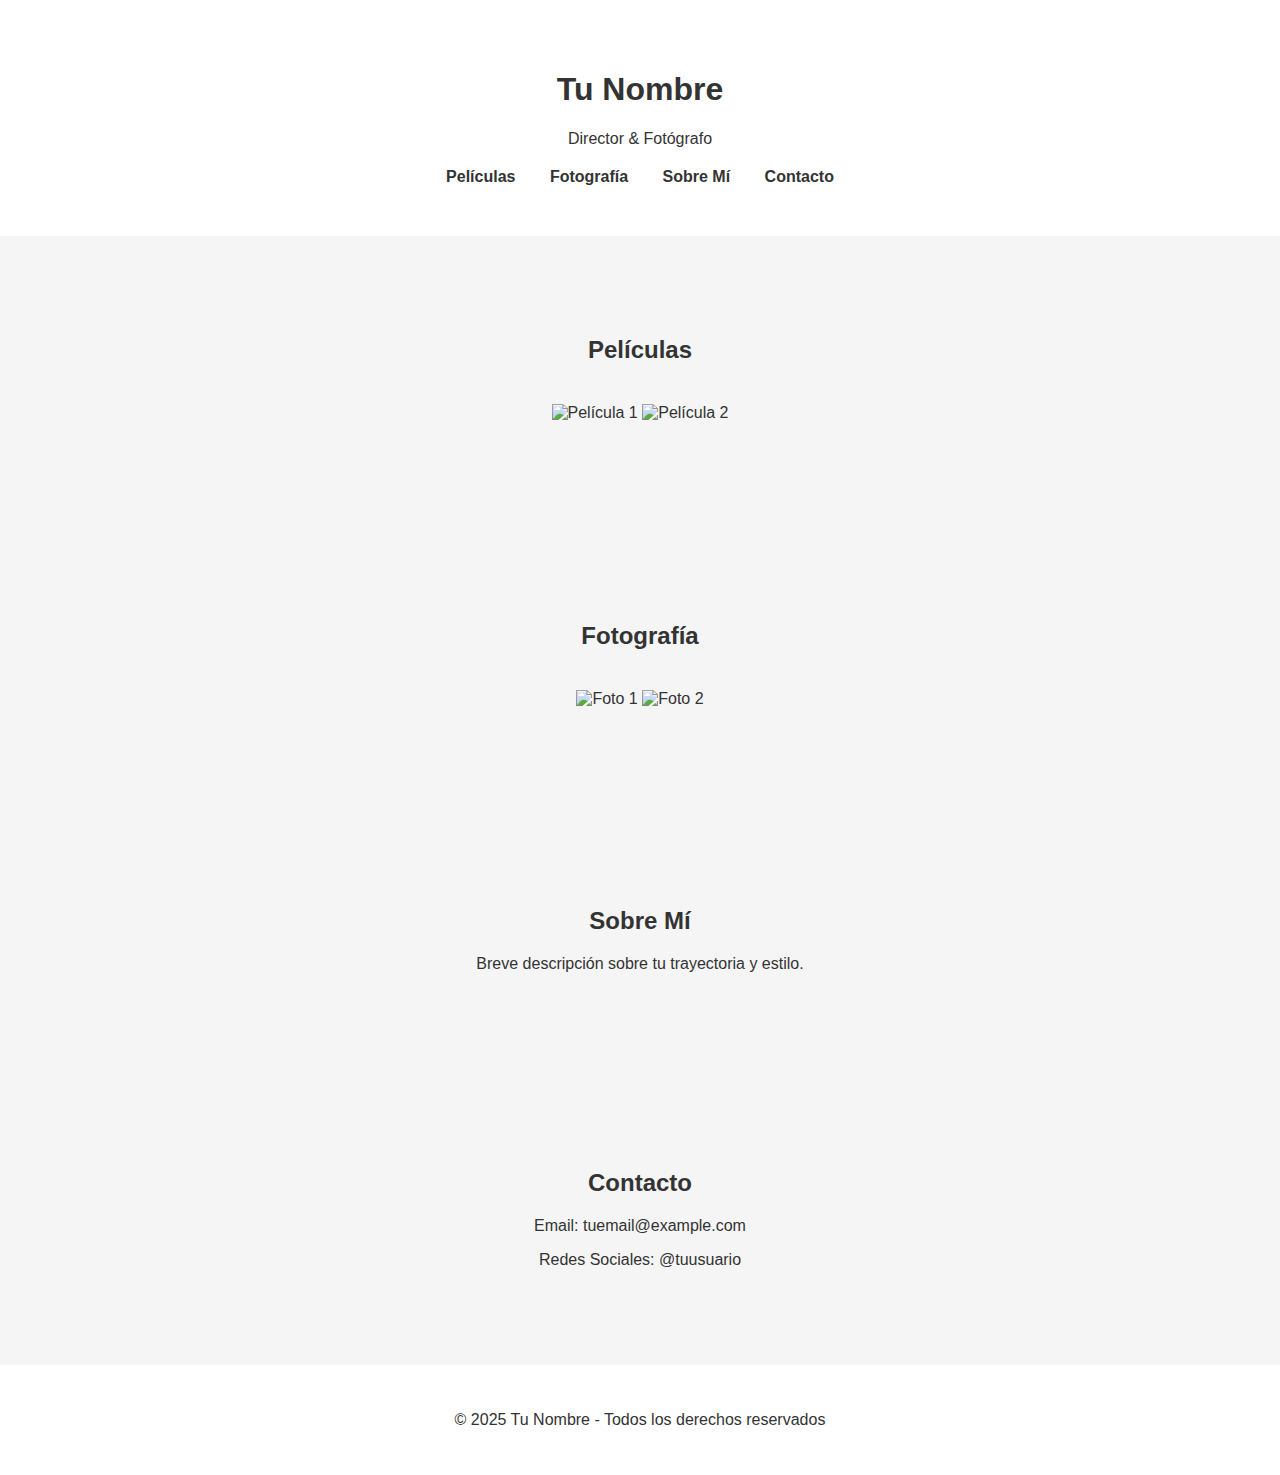
==== index.html @ 7b867704 "Add files via upload" ====
<!DOCTYPE html>
<html lang="es">
<head>
    <meta charset="UTF-8">
    <meta name="viewport" content="width=device-width, initial-scale=1.0">
    <title>Mi Portafolio</title>
    <style>
        body {
            font-family: Arial, sans-serif;
            margin: 0;
            padding: 0;
            background-color: #f5f5f5;
            color: #333;
            text-align: center;
        }
        header {
            padding: 50px 20px;
            background-color: #fff;
        }
        nav {
            margin-top: 20px;
        }
        nav a {
            margin: 0 15px;
            text-decoration: none;
            color: #333;
            font-weight: bold;
        }
        .section {
            padding: 80px 20px;
        }
        .gallery img {
            width: 100%;
            max-width: 600px;
            margin: 20px 0;
        }
        footer {
            padding: 30px;
            background-color: #fff;
        }
    </style>
</head>
<body>
    <header>
        <h1>Tu Nombre</h1>
        <p>Director & Fotógrafo</p>
        <nav>
            <a href="#peliculas">Películas</a>
            <a href="#fotografia">Fotografía</a>
            <a href="#sobre-mi">Sobre Mí</a>
            <a href="#contacto">Contacto</a>
        </nav>
    </header>

    <section id="peliculas" class="section">
        <h2>Películas</h2>
        <div class="gallery">
            <img src="tupelicula1.jpg" alt="Película 1">
            <img src="tupelicula2.jpg" alt="Película 2">
        </div>
    </section>

    <section id="fotografia" class="section">
        <h2>Fotografía</h2>
        <div class="gallery">
            <img src="tufoto1.jpg" alt="Foto 1">
            <img src="tufoto2.jpg" alt="Foto 2">
        </div>
    </section>

    <section id="sobre-mi" class="section">
        <h2>Sobre Mí</h2>
        <p>Breve descripción sobre tu trayectoria y estilo.</p>
    </section>

    <section id="contacto" class="section">
        <h2>Contacto</h2>
        <p>Email: tuemail@example.com</p>
        <p>Redes Sociales: @tuusuario</p>
    </section>

    <footer>
        <p>&copy; 2025 Tu Nombre - Todos los derechos reservados</p>
    </footer>
</body>
</html>
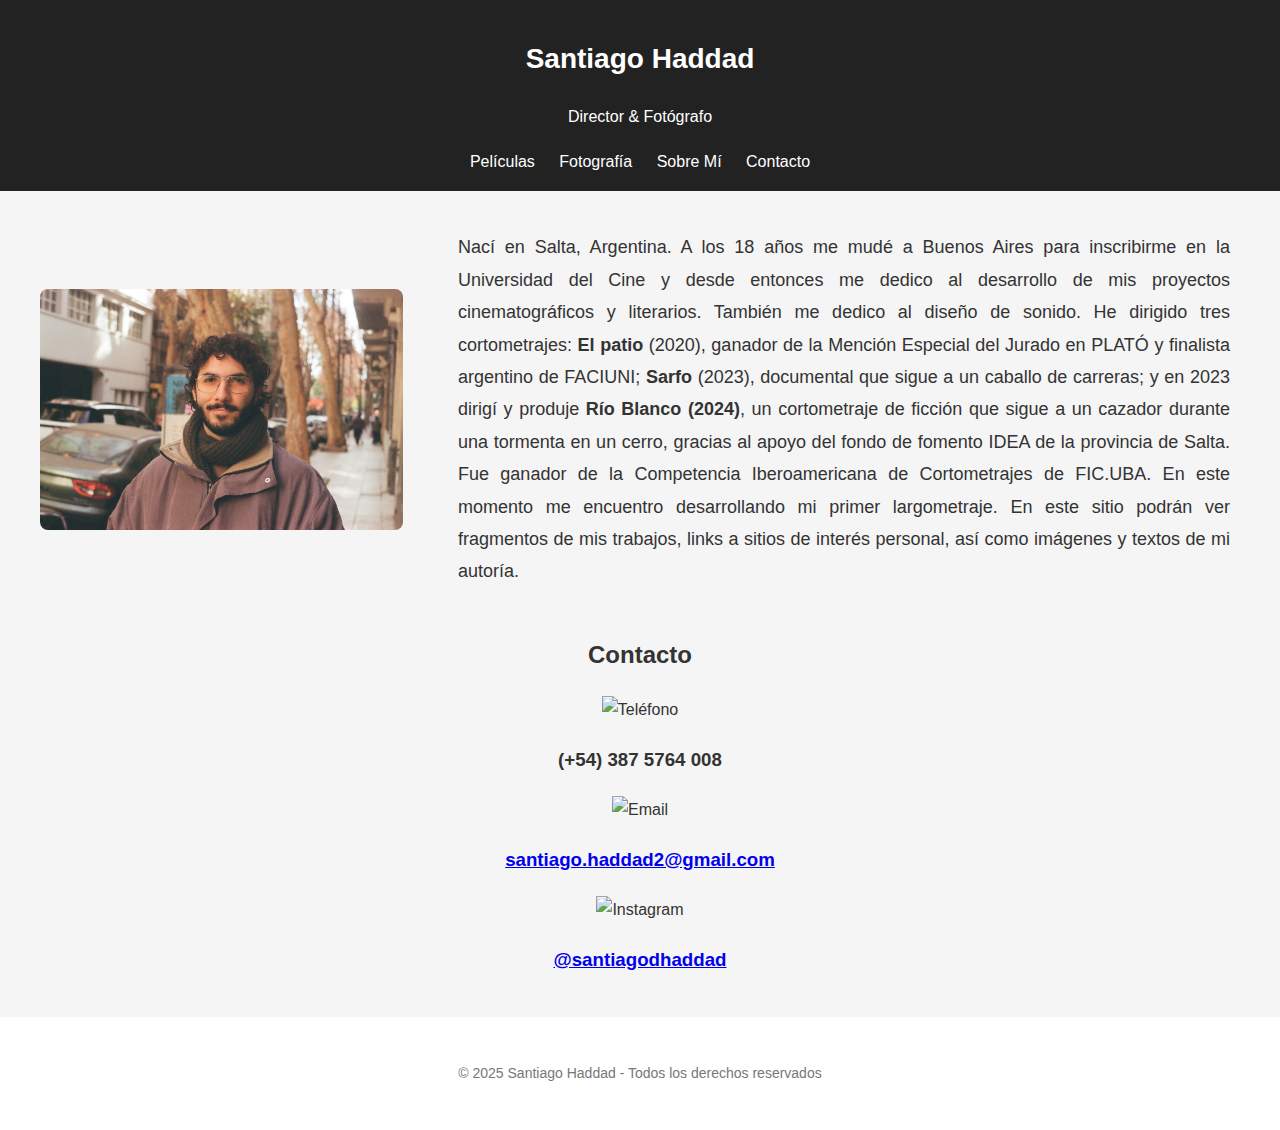
==== commit 7a762677: "making turc page" ====
--- a/index.html
+++ b/index.html
@@ -3,84 +3,59 @@
 <head>
     <meta charset="UTF-8">
     <meta name="viewport" content="width=device-width, initial-scale=1.0">
-    <title>Mi Portafolio</title>
-    <style>
-        body {
-            font-family: Arial, sans-serif;
-            margin: 0;
-            padding: 0;
-            background-color: #f5f5f5;
-            color: #333;
-            text-align: center;
-        }
-        header {
-            padding: 50px 20px;
-            background-color: #fff;
-        }
-        nav {
-            margin-top: 20px;
-        }
-        nav a {
-            margin: 0 15px;
-            text-decoration: none;
-            color: #333;
-            font-weight: bold;
-        }
-        .section {
-            padding: 80px 20px;
-        }
-        .gallery img {
-            width: 100%;
-            max-width: 600px;
-            margin: 20px 0;
-        }
-        footer {
-            padding: 30px;
-            background-color: #fff;
-        }
-    </style>
+    <title>Santiago Haddad</title>
+    <link rel="stylesheet" href="style.css">
+    <link rel="stylesheet" href="sobre-mi.css">
+    <link rel="stylesheet" href="fotografia.css">
+
 </head>
 <body>
     <header>
-        <h1>Tu Nombre</h1>
-        <p>Director & Fotógrafo</p>
+        <h1 style="color:white">Santiago Haddad</h1>
+        <p style="color:white">Director & Fotógrafo</p>
         <nav>
-            <a href="#peliculas">Películas</a>
-            <a href="#fotografia">Fotografía</a>
-            <a href="#sobre-mi">Sobre Mí</a>
+            <a href="peliculas.html">Películas</a>
+            <a href="fotografia.html">Fotografía</a>
+            <a href="sobre-mi.html">Sobre Mí</a>
             <a href="#contacto">Contacto</a>
         </nav>
     </header>
 
-    <section id="peliculas" class="section">
-        <h2>Películas</h2>
-        <div class="gallery">
-            <img src="tupelicula1.jpg" alt="Película 1">
-            <img src="tupelicula2.jpg" alt="Película 2">
+    <div class="container">
+        <div class="imagen">
+            <img src="sobre-mi.jpg" alt="Foto de Santiago Haddad" class="foto">
+        </div>
+        <div class="texto">
+            <p>
+                Nací en Salta, Argentina. A los 18 años me mudé a Buenos Aires para inscribirme en la Universidad del Cine y desde entonces me dedico al desarrollo de mis proyectos cinematográficos y literarios. También me dedico al diseño de sonido.  
+                
+                He dirigido tres cortometrajes: <strong>El patio</strong> (2020), ganador de la Mención Especial del Jurado en PLATÓ y finalista argentino de FACIUNI; <strong>Sarfo</strong> (2023), documental que sigue a un caballo de carreras; y en 2023 dirigí y produje <strong>Río Blanco (2024)</strong>, un cortometraje de ficción que sigue a un cazador durante una tormenta en un cerro, gracias al apoyo del fondo de fomento IDEA de la provincia de Salta. Fue ganador de la Competencia Iberoamericana de Cortometrajes de FIC.UBA.  
+        
+                En este momento me encuentro desarrollando mi primer largometraje. En este sitio podrán ver fragmentos de mis trabajos, links a sitios de interés personal, así como imágenes y textos de mi autoría.
+            </p>
+        </div>
+    </div>
+
+    <section id="contacto" class="section">
+        <h2>Contacto</h2>
+        <div class="contact-container">
+            <div class="contact-item">
+                <img src="https://duyn491kcolsw.cloudfront.net/files/36/36l/36lve3.svg?ph=c2a75f31a2" alt="Teléfono">
+                <h3>(+54) 387 5764 008</h3>
+            </div>
+            <div class="contact-item">
+                <img src="https://duyn491kcolsw.cloudfront.net/files/3z/3z2/3z2m9w.svg?ph=c2a75f31a2" alt="Email">
+                <h3><a href="mailto:santiago.haddad2@gmail.com">santiago.haddad2@gmail.com</a></h3>
+            </div>
+            <div class="contact-item">
+                <img src="https://duyn491kcolsw.cloudfront.net/files/0j/0jk/0jk3ih.svg?ph=c2a75f31a2" alt="Instagram">
+                <h3><a href="https://www.instagram.com/santiagodhaddad/" target="_blank">@santiagodhaddad</a></h3>
+            </div>
         </div>
     </section>
 
-    <section id="fotografia" class="section">
-        <h2>Fotografía</h2>
-        <div class="gallery">
-            <img src="tufoto1.jpg" alt="Foto 1">
-            <img src="tufoto2.jpg" alt="Foto 2">
-        </div>
-    </section>
-
-    <section id="sobre-mi" class="section">
-        <h2>Sobre Mí</h2>
-        <p>Breve descripción sobre tu trayectoria y estilo.</p>
-    </section>
-
-    <section id="contacto" class="section">
-        <h2>Contacto</h2>
-        <p>Email: tuemail@example.com</p>
-        <p>Redes Sociales: @tuusuario</p>
-    </section>
-
     <footer>
-        <p>&copy; 2025 Tu Nombre - Todos los derechos reservados</p>
+        <p>&copy; 2025 Santiago Haddad - Todos los derechos reservados</p>
     </footer>
 </body>
 </html>
--- a/style.css
+++ b/style.css
@@ -0,0 +1,41 @@
+body {
+    font-family: Arial, sans-serif;
+    margin: 0;
+    padding: 0;
+    background-color: #f5f5f5;
+    color: #333;
+    text-align: center;
+}
+
+header {
+    background: #222;
+    color: white;
+    padding: 15px;
+    text-align: center;
+}
+
+header nav {
+    margin-top: 10px;
+}
+
+header a {
+    color: white;
+    text-decoration: none;
+    margin: 0 10px;
+}
+
+header a:hover {
+    text-decoration: underline;
+}
+.section {
+    padding: 80px 20px;
+}
+.gallery img {
+    width: 100%;
+    max-width: 600px;
+    margin: 20px 0;
+}
+footer {
+    padding: 30px;
+    background-color: #fff;
+}--- a/sobre-mi.css
+++ b/sobre-mi.css
@@ -0,0 +1,60 @@
+body {
+    font-family: Arial, sans-serif;
+    margin: 0;
+    padding: 0;
+    background-color: #f5f5f5;
+    color: #333;
+    line-height: 1.8;
+}
+
+h1 {
+    text-align: center;
+    font-size: 28px;
+    color: #222;
+}
+.container p {
+    text-align: justify;
+    font-size: 18px;
+    margin: 25px;
+    margin-right: 50px;
+}
+footer {
+    text-align: center;
+    margin-top: 40px;
+    font-size: 14px;
+    color: #777;
+}
+
+.contenido {
+    display: flex;
+    align-items: flex-start; 
+    gap: 15px; 
+}
+
+
+.container {
+    display: flex;
+    align-items: center; /* Alinea verticalmente los elementos */
+    gap: 20px; /* Espacio entre la imagen y el texto */
+    margin-top: 15px;
+}
+
+.imagen {
+    width: 30%; /* La imagen ocupa el 30% del ancho */
+    display: flex;
+    justify-content: center; /* Centra la imagen horizontalmente */
+    margin-left: 40px;
+    margin-right: 10px;
+}
+
+.foto {
+    max-width: 100%; /* La imagen se ajusta al div */
+    height: auto;
+    border-radius: 8px; /* Bordes redondeados opcionales */
+}
+
+.texto {
+    width: 70%; /* El texto ocupa el 70% del ancho */
+    text-align: justify;
+}
+
--- a/fotografia.css
+++ b/fotografia.css
@@ -0,0 +1,67 @@
+.section {
+    padding: 0; /* Elimina el espacio interno */
+    margin: 0; /* Opcional: elimina margen si lo hubiera */
+}
+
+
+.gallery-container {
+    display: flex;
+    flex-direction: column;
+    align-items: center;
+    gap: 10px; /* Reduce el espacio entre las secciones */
+    margin: 0 auto; /* Centra el contenedor */
+    padding: 5px; /* Ajusta el espacio interno */
+    width: 90%; /* Reduce el ancho general */
+    max-width: 800px; /* Limita el tamaño máximo */
+}
+
+
+.gallery-section {
+    width: 100%;
+    max-width: 800px;
+    text-align: center;
+}
+
+.gallery {
+    display: flex;
+    justify-content: center;
+    gap: 8px; /* Reduce el espacio entre imágenes */
+    flex-wrap: wrap;
+}
+
+.gallery img {
+    width: 150px; /* Tamaño de la imagen */
+    height: 150px;
+    object-fit: cover;
+    border-radius: 8px;
+    transition: transform 0.3s ease, opacity 0.3s ease; /* Animación suave */
+    cursor: pointer; /* Cambia el cursor a una mano */
+}
+
+.gallery img:hover {
+    transform: scale(1.1); /* Aumenta el tamaño un 10% */
+    opacity: 0.8; /* Hace la imagen un poco más tenue */
+    box-shadow: 0 4px 8px rgba(0, 0, 0, 0.2); /* Agrega una sombra */
+}
+
+.lightbox {
+    display: none;
+    position: fixed;
+    top: 0;
+    left: 0;
+    width: 100%;
+    height: 100%;
+    background: rgba(0, 0, 0, 0.8);
+    justify-content: center;
+    align-items: center;
+}
+
+.lightbox-img {
+    max-width: 90%;
+    max-height: 90%;
+    border-radius: 10px;
+}
+
+.lightbox.active {
+    display: flex;
+}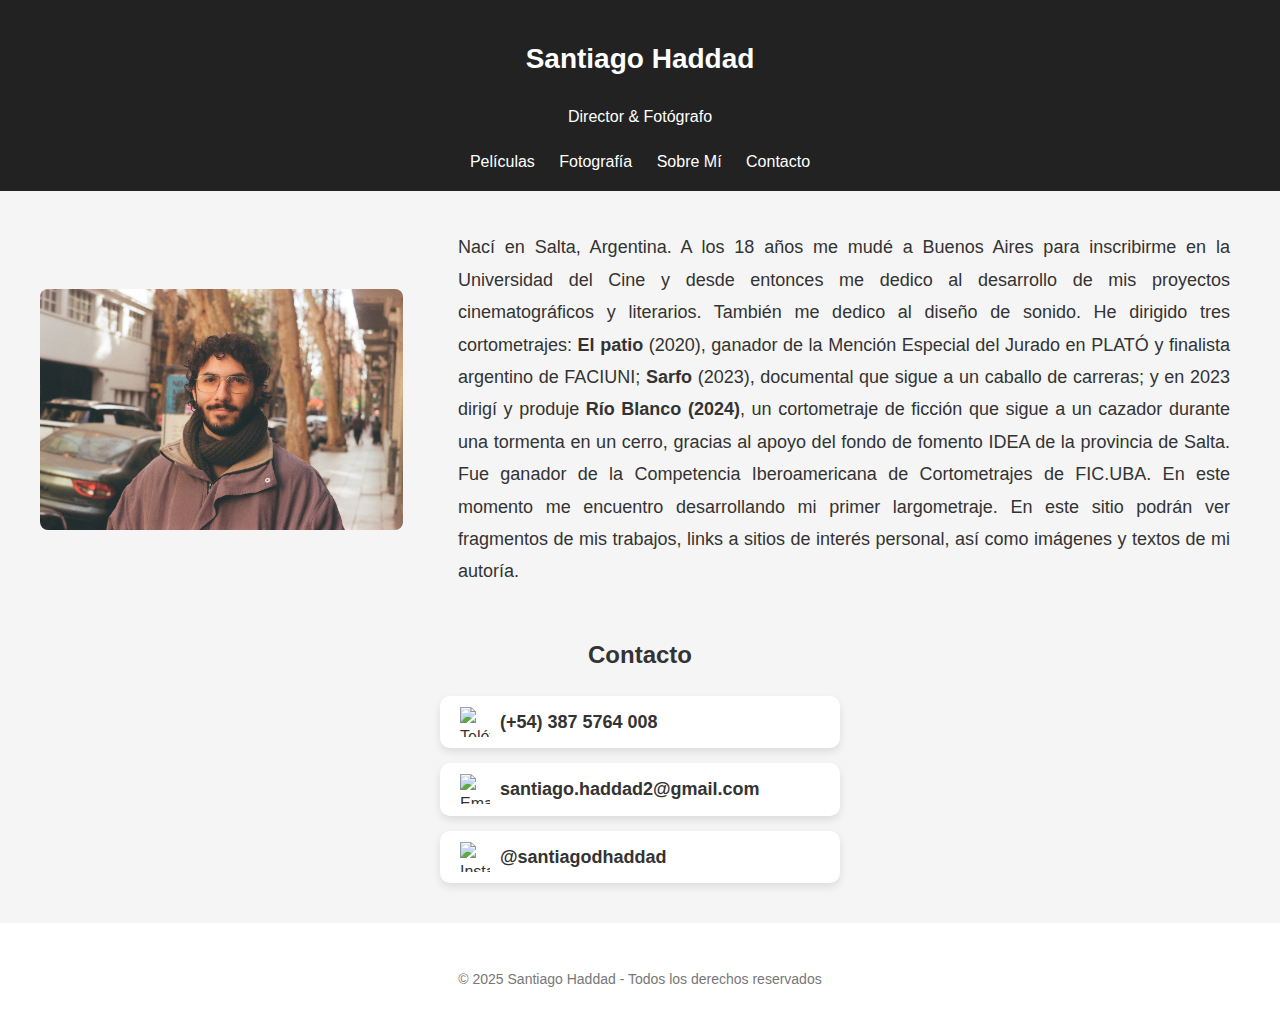
==== commit 3af483b2: "moving into separate folders" ====
--- a/index.html
+++ b/index.html
@@ -4,9 +4,10 @@
     <meta charset="UTF-8">
     <meta name="viewport" content="width=device-width, initial-scale=1.0">
     <title>Santiago Haddad</title>
-    <link rel="stylesheet" href="style.css">
-    <link rel="stylesheet" href="sobre-mi.css">
-    <link rel="stylesheet" href="fotografia.css">
+    <link rel="stylesheet" href="style/style.css">
+    <link rel="stylesheet" href="style/sobre-mi.css">
+    <link rel="stylesheet" href="style/fotografia.css">
+    <link rel="stylesheet" href="style/contact.css">
 
 </head>
 <body>
@@ -23,7 +24,7 @@
 
     <div class="container">
         <div class="imagen">
-            <img src="sobre-mi.jpg" alt="Foto de Santiago Haddad" class="foto">
+            <img src="sobremi/sobre-mi.jpg" alt="Foto de Santiago Haddad" class="foto">
         </div>
         <div class="texto">
             <p>
--- a/style/style.css
+++ b/style/style.css
@@ -0,0 +1,41 @@
+body {
+    font-family: Arial, sans-serif;
+    margin: 0;
+    padding: 0;
+    background-color: #f5f5f5;
+    color: #333;
+    text-align: center;
+}
+
+header {
+    background: #222;
+    color: white;
+    padding: 15px;
+    text-align: center;
+}
+
+header nav {
+    margin-top: 10px;
+}
+
+header a {
+    color: white;
+    text-decoration: none;
+    margin: 0 10px;
+}
+
+header a:hover {
+    text-decoration: underline;
+}
+.section {
+    padding: 80px 20px;
+}
+.gallery img {
+    width: 100%;
+    max-width: 600px;
+    margin: 20px 0;
+}
+footer {
+    padding: 30px;
+    background-color: #fff;
+}--- a/style/sobre-mi.css
+++ b/style/sobre-mi.css
@@ -0,0 +1,60 @@
+body {
+    font-family: Arial, sans-serif;
+    margin: 0;
+    padding: 0;
+    background-color: #f5f5f5;
+    color: #333;
+    line-height: 1.8;
+}
+
+h1 {
+    text-align: center;
+    font-size: 28px;
+    color: #222;
+}
+.container p {
+    text-align: justify;
+    font-size: 18px;
+    margin: 25px;
+    margin-right: 50px;
+}
+footer {
+    text-align: center;
+    margin-top: 40px;
+    font-size: 14px;
+    color: #777;
+}
+
+.contenido {
+    display: flex;
+    align-items: flex-start; 
+    gap: 15px; 
+}
+
+
+.container {
+    display: flex;
+    align-items: center; /* Alinea verticalmente los elementos */
+    gap: 20px; /* Espacio entre la imagen y el texto */
+    margin-top: 15px;
+}
+
+.imagen {
+    width: 30%; /* La imagen ocupa el 30% del ancho */
+    display: flex;
+    justify-content: center; /* Centra la imagen horizontalmente */
+    margin-left: 40px;
+    margin-right: 10px;
+}
+
+.foto {
+    max-width: 100%; /* La imagen se ajusta al div */
+    height: auto;
+    border-radius: 8px; /* Bordes redondeados opcionales */
+}
+
+.texto {
+    width: 70%; /* El texto ocupa el 70% del ancho */
+    text-align: justify;
+}
+
--- a/style/fotografia.css
+++ b/style/fotografia.css
@@ -0,0 +1,67 @@
+.section {
+    padding: 0; /* Elimina el espacio interno */
+    margin: 0; /* Opcional: elimina margen si lo hubiera */
+}
+
+
+.gallery-container {
+    display: flex;
+    flex-direction: column;
+    align-items: center;
+    gap: 10px; /* Reduce el espacio entre las secciones */
+    margin: 0 auto; /* Centra el contenedor */
+    padding: 5px; /* Ajusta el espacio interno */
+    width: 90%; /* Reduce el ancho general */
+    max-width: 800px; /* Limita el tamaño máximo */
+}
+
+
+.gallery-section {
+    width: 100%;
+    max-width: 800px;
+    text-align: center;
+}
+
+.gallery {
+    display: flex;
+    justify-content: center;
+    gap: 8px; /* Reduce el espacio entre imágenes */
+    flex-wrap: wrap;
+}
+
+.gallery img {
+    width: 150px; /* Tamaño de la imagen */
+    height: 150px;
+    object-fit: cover;
+    border-radius: 8px;
+    transition: transform 0.3s ease, opacity 0.3s ease; /* Animación suave */
+    cursor: pointer; /* Cambia el cursor a una mano */
+}
+
+.gallery img:hover {
+    transform: scale(1.1); /* Aumenta el tamaño un 10% */
+    opacity: 0.8; /* Hace la imagen un poco más tenue */
+    box-shadow: 0 4px 8px rgba(0, 0, 0, 0.2); /* Agrega una sombra */
+}
+
+.lightbox {
+    display: none;
+    position: fixed;
+    top: 0;
+    left: 0;
+    width: 100%;
+    height: 100%;
+    background: rgba(0, 0, 0, 0.8);
+    justify-content: center;
+    align-items: center;
+}
+
+.lightbox-img {
+    max-width: 90%;
+    max-height: 90%;
+    border-radius: 10px;
+}
+
+.lightbox.active {
+    display: flex;
+}--- a/style/contact.css
+++ b/style/contact.css
@@ -0,0 +1,43 @@
+.contact-container {
+    display: flex;
+    flex-direction: column;
+    gap: 15px; /* Espacio entre elementos */
+    max-width: 400px;
+    margin: 0 auto;
+    justify-content: flex-start;
+}
+
+.contact-item {
+    display: flex;
+    align-items: center;
+    gap: 10px; /* Espacio entre icono y texto */
+    background-color: #fff;
+    padding: 10px 20px;
+    border-radius: 10px;
+    box-shadow: 0 4px 8px rgba(0, 0, 0, 0.1);
+    transition: transform 0.3s ease;
+}
+
+.contact-item:hover {
+    transform: scale(1.05);
+}
+
+.contact-item img {
+    width: 30px;
+    height: 30px;
+}
+
+.contact-item h3 {
+    margin: 0;
+    font-size: 18px;
+}
+
+.contact-item a {
+    text-decoration: none;
+    color: #333;
+    font-weight: bold;
+}
+
+.contact-item a:hover {
+    color: #0077cc;
+}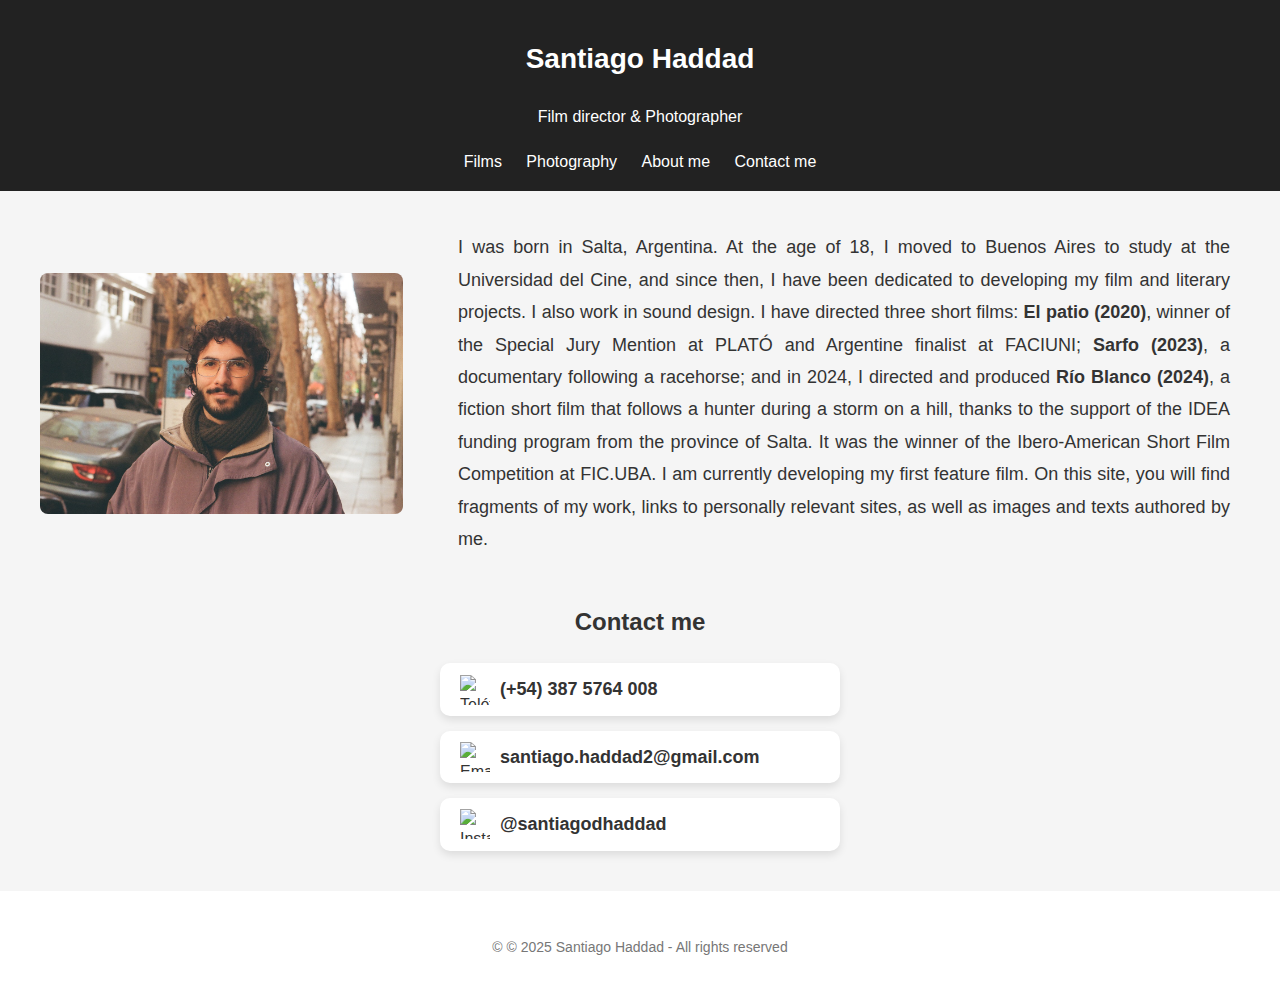
==== commit 5d51a0ee: "english" ====
--- a/index.html
+++ b/index.html
@@ -13,12 +13,12 @@
 <body>
     <header>
         <h1 style="color:white">Santiago Haddad</h1>
-        <p style="color:white">Director & Fotógrafo</p>
+        <p style="color:white">Film director & Photographer</p>
         <nav>
-            <a href="peliculas.html">Películas</a>
-            <a href="fotografia.html">Fotografía</a>
-            <a href="sobre-mi.html">Sobre Mí</a>
-            <a href="#contacto">Contacto</a>
+            <a href="peliculas.html">Films</a>
+            <a href="fotografia.html">Photography</a>
+            <a href="sobre-mi.html">About me</a>
+            <a href="#contacto">Contact me</a>
         </nav>
     </header>
 
@@ -28,17 +28,17 @@
         </div>
         <div class="texto">
             <p>
-                Nací en Salta, Argentina. A los 18 años me mudé a Buenos Aires para inscribirme en la Universidad del Cine y desde entonces me dedico al desarrollo de mis proyectos cinematográficos y literarios. También me dedico al diseño de sonido.  
-                
-                He dirigido tres cortometrajes: <strong>El patio</strong> (2020), ganador de la Mención Especial del Jurado en PLATÓ y finalista argentino de FACIUNI; <strong>Sarfo</strong> (2023), documental que sigue a un caballo de carreras; y en 2023 dirigí y produje <strong>Río Blanco (2024)</strong>, un cortometraje de ficción que sigue a un cazador durante una tormenta en un cerro, gracias al apoyo del fondo de fomento IDEA de la provincia de Salta. Fue ganador de la Competencia Iberoamericana de Cortometrajes de FIC.UBA.  
-        
-                En este momento me encuentro desarrollando mi primer largometraje. En este sitio podrán ver fragmentos de mis trabajos, links a sitios de interés personal, así como imágenes y textos de mi autoría.
-            </p>
+                I was born in Salta, Argentina. At the age of 18, I moved to Buenos Aires to study at the Universidad del Cine, and since then, I have been dedicated to developing my film and literary projects. I also work in sound design.  
+            
+                I have directed three short films: <strong>El patio (2020)</strong>, winner of the Special Jury Mention at PLATÓ and Argentine finalist at FACIUNI; <strong>Sarfo (2023)</strong>, a documentary following a racehorse; and in 2024, I directed and produced <strong>Río Blanco (2024)</strong>, a fiction short film that follows a hunter during a storm on a hill, thanks to the support of the IDEA funding program from the province of Salta. It was the winner of the Ibero-American Short Film Competition at FIC.UBA.  
+            
+                I am currently developing my first feature film. On this site, you will find fragments of my work, links to personally relevant sites, as well as images and texts authored by me.
+            </p>            
         </div>
     </div>
 
     <section id="contacto" class="section">
-        <h2>Contacto</h2>
+        <h2>Contact me</h2>
         <div class="contact-container">
             <div class="contact-item">
                 <img src="https://duyn491kcolsw.cloudfront.net/files/36/36l/36lve3.svg?ph=c2a75f31a2" alt="Teléfono">
@@ -56,7 +56,7 @@
     </section>
 
     <footer>
-        <p>&copy; 2025 Santiago Haddad - Todos los derechos reservados</p>
+        <p>&copy; © 2025 Santiago Haddad - All rights reserved</p>
     </footer>
 </body>
 </html>
